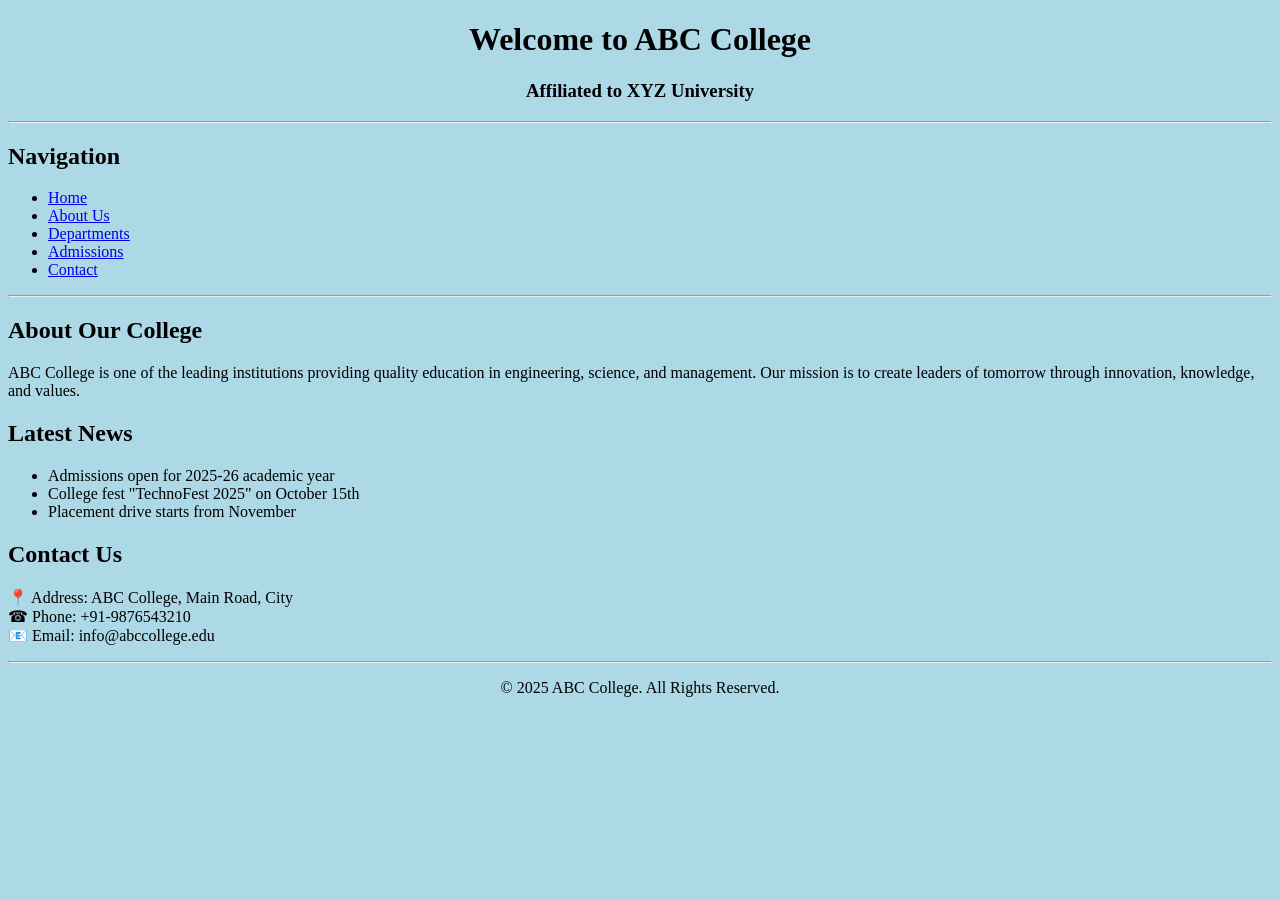
==== index.html @ fe97b084 "1" ====
<!DOCTYPE html>
<html>
<head>
    <title>College Website - Home</title>
</head>
<body bgcolor="lightblue">

    <center>
        <h1>Welcome to ABC College</h1>
        <h3>Affiliated to XYZ University</h3>
        <hr>
    </center>

    <h2>Navigation</h2>
    <ul>
        <li><a href="#">Home</a></li>
        <li><a href="#">About Us</a></li>
        <li><a href="#">Departments</a></li>
        <li><a href="#">Admissions</a></li>
        <li><a href="#">Contact</a></li>
    </ul>
    <hr>

    <h2>About Our College</h2>
    <p>
        ABC College is one of the leading institutions providing quality education 
        in engineering, science, and management. Our mission is to create leaders 
        of tomorrow through innovation, knowledge, and values.
    </p>

    <h2>Latest News</h2>
    <ul>
        <li>Admissions open for 2025-26 academic year</li>
        <li>College fest "TechnoFest 2025" on October 15th</li>
        <li>Placement drive starts from November</li>
    </ul>

    <h2>Contact Us</h2>
    <p>
        📍 Address: ABC College, Main Road, City <br>
        ☎ Phone: +91-9876543210 <br>
        📧 Email: info@abccollege.edu
    </p>

    <center>
        <hr>
        <p>© 2025 ABC College. All Rights Reserved.</p>
    </center>

</body>
</html>
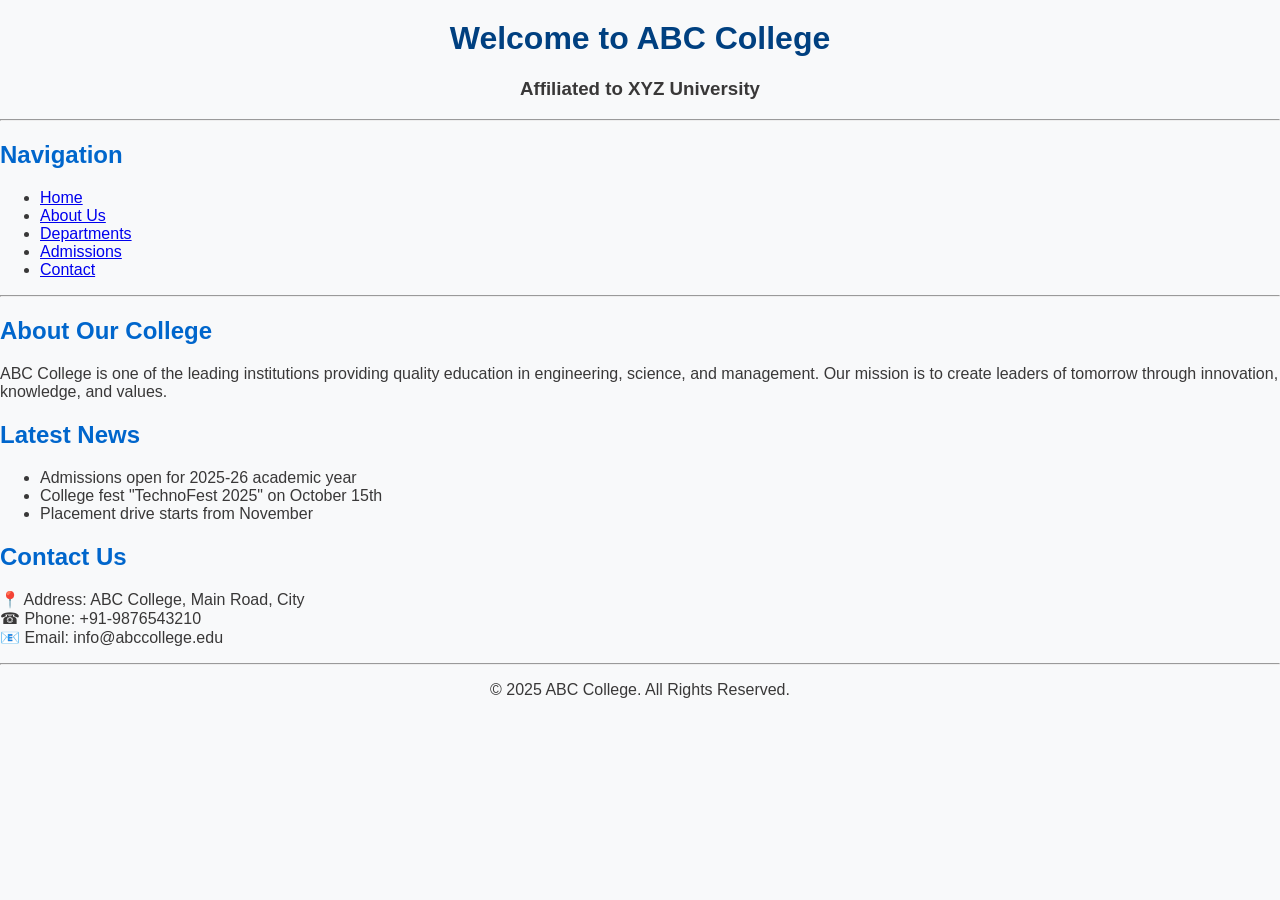
==== commit b1d58989: "ss" ====
--- a/index.html
+++ b/index.html
@@ -1,3 +1,4 @@
+<link rel="stylesheet" href="style.css">
 <!DOCTYPE html>
 <html>
 <head>
--- a/style.css
+++ b/style.css
@@ -0,0 +1,57 @@
+/* General body style */
+body {
+  font-family: Arial, sans-serif;
+  margin: 0;
+  padding: 0;
+  background: #f8f9fa;
+  color: #393838;
+}
+
+/* Navigation bar */
+nav {
+  background: #004080;
+  padding: 10px;
+  text-align: center;
+}
+
+nav a {
+  color: white;
+  text-decoration: none;
+  margin: 0 15px;
+  font-weight: bold;
+}
+
+nav a:hover {
+  color: #ffcc00;
+}
+
+/* Headings */
+h1 {
+  color: #004080;
+  text-align: center;
+  margin-top: 20px;
+}
+
+h2 {
+  color: #0066cc;
+}
+
+/* Page container */
+.container {
+  width: 80%;
+  margin: auto;
+  padding: 20px;
+  background: white;
+  box-shadow: 0 2px 8px rgba(0,0,0,0.1);
+  margin-top: 20px;
+  border-radius: 8px;
+}
+
+/* Footer */
+footer {
+  text-align: center;
+  background: #004080;
+  color: white;
+  padding: 10px;
+  margin-top: 30px;
+}
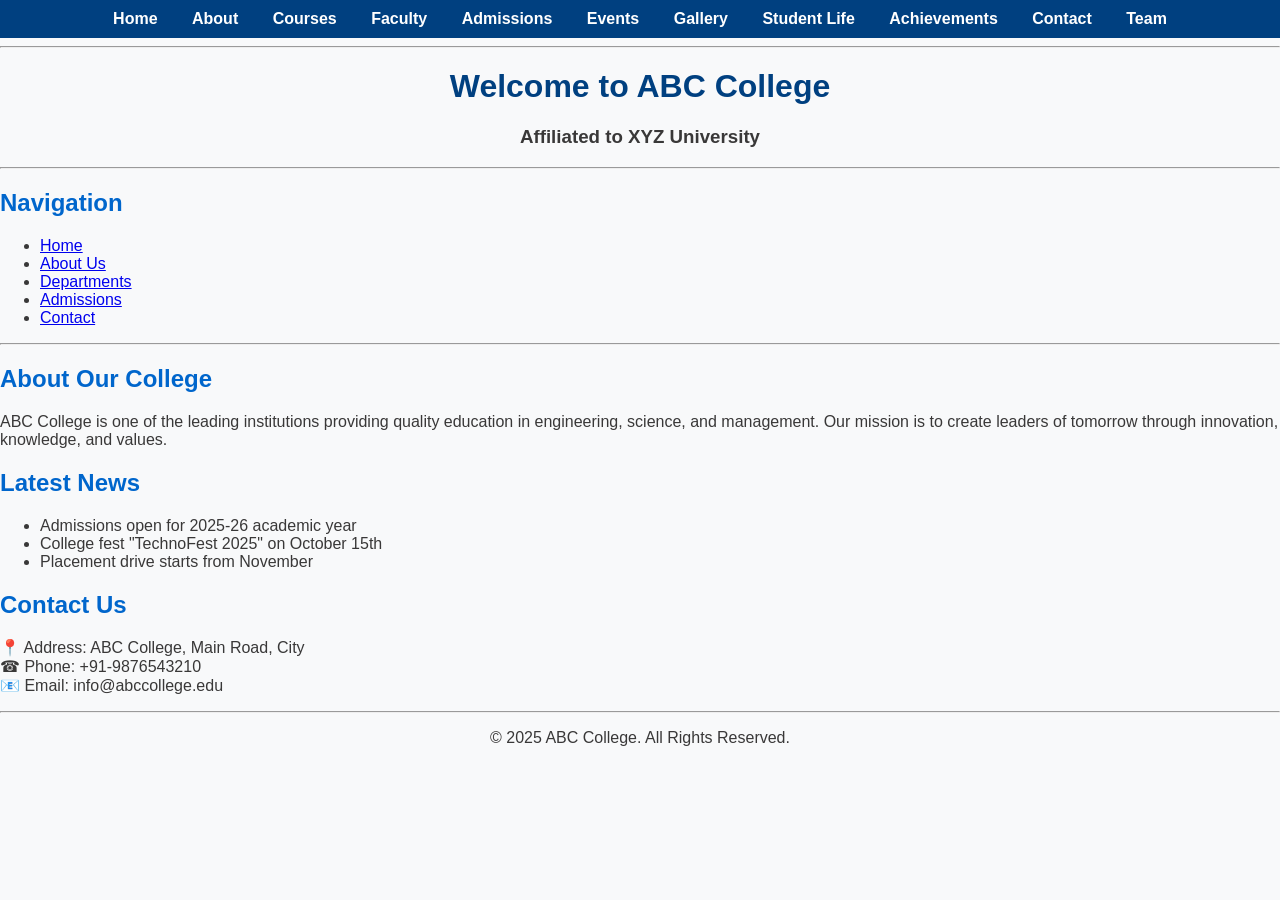
==== commit 77c8966c: "ss" ====
--- a/index.html
+++ b/index.html
@@ -5,6 +5,20 @@
     <title>College Website - Home</title>
 </head>
 <body bgcolor="lightblue">
+        <nav>
+  <a href="index.html">Home</a>
+  <a href="about.html">About</a>
+  <a href="courses.html">Courses</a>
+  <a href="faculty.html">Faculty</a>
+  <a href="admissions.html">Admissions</a>
+  <a href="events.html">Events</a>
+  <a href="gallery.html">Gallery</a>
+  <a href="studentlife.html">Student Life</a>
+  <a href="achievements.html">Achievements</a>
+  <a href="contact.html">Contact</a>
+  <a href="team.html">Team</a>
+</nav>
+<hr>
 
     <center>
         <h1>Welcome to ABC College</h1>
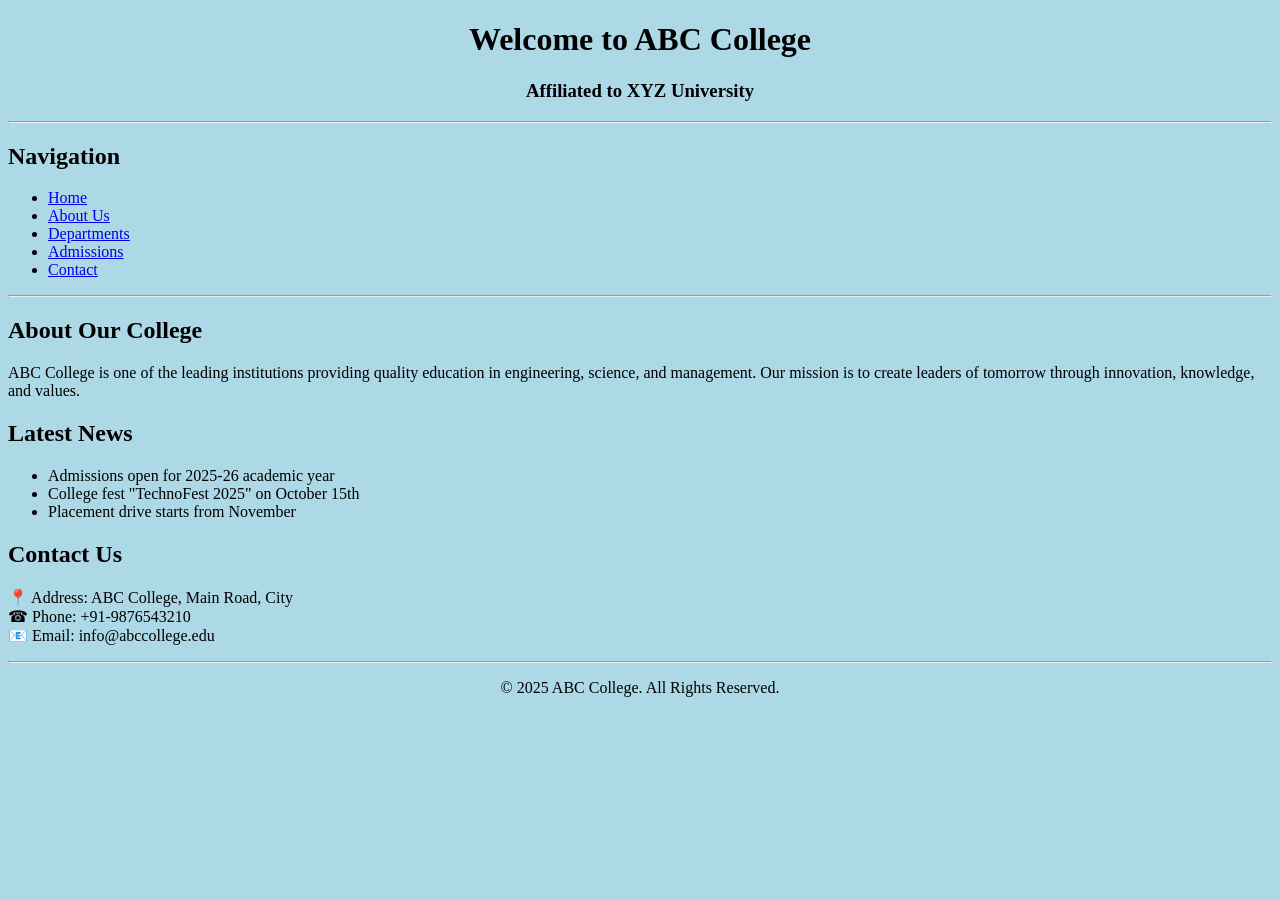
==== commit 772a03c9: "Add page" ====
--- a/index.html
+++ b/index.html
@@ -1,24 +1,9 @@
-<link rel="stylesheet" href="style.css">
 <!DOCTYPE html>
 <html>
 <head>
     <title>College Website - Home</title>
 </head>
 <body bgcolor="lightblue">
-        <nav>
-  <a href="index.html">Home</a>
-  <a href="about.html">About</a>
-  <a href="courses.html">Courses</a>
-  <a href="faculty.html">Faculty</a>
-  <a href="admissions.html">Admissions</a>
-  <a href="events.html">Events</a>
-  <a href="gallery.html">Gallery</a>
-  <a href="studentlife.html">Student Life</a>
-  <a href="achievements.html">Achievements</a>
-  <a href="contact.html">Contact</a>
-  <a href="team.html">Team</a>
-</nav>
-<hr>
 
     <center>
         <h1>Welcome to ABC College</h1>
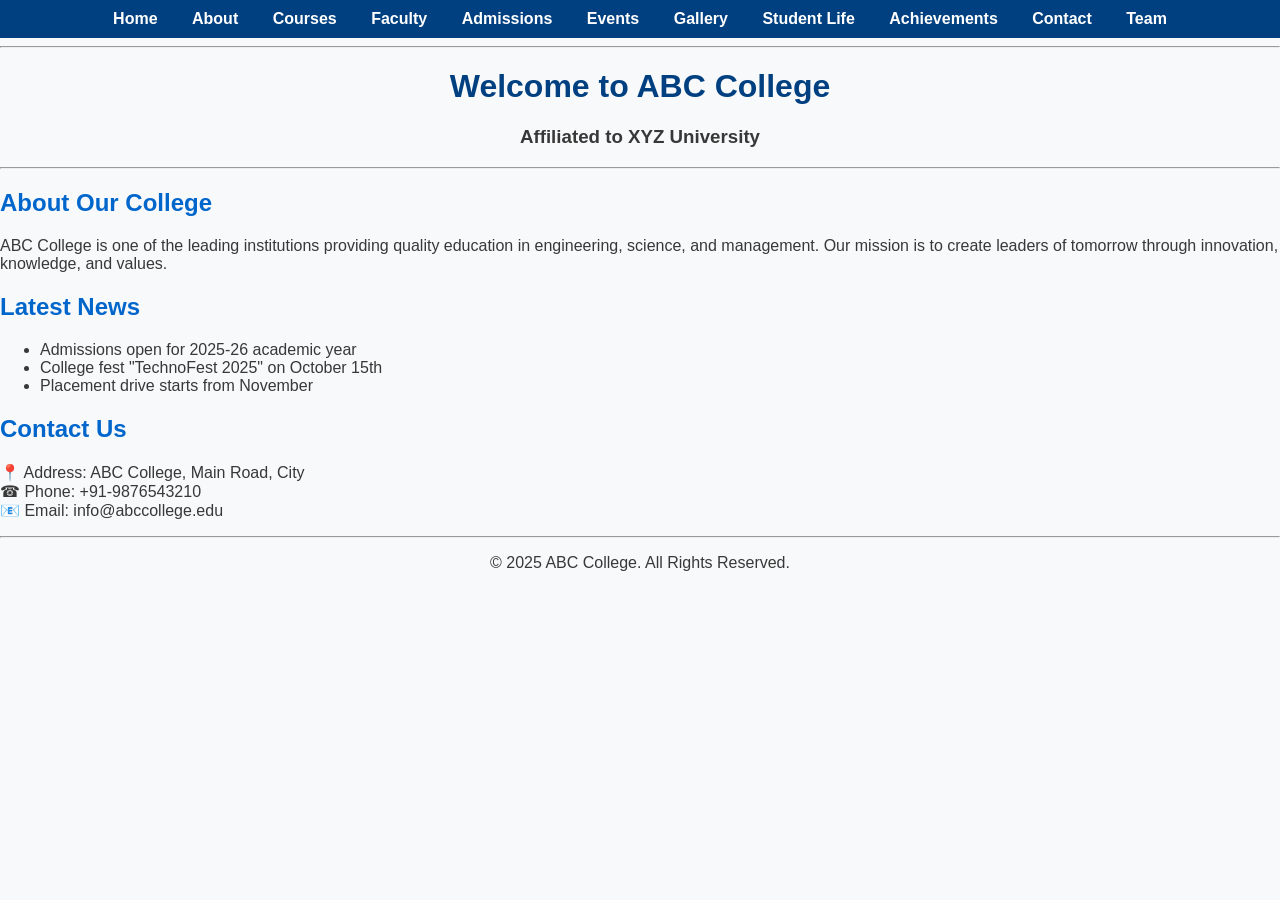
==== commit 358968a0: "ss" ====
--- a/index.html
+++ b/index.html
@@ -1,25 +1,30 @@
+<link rel="stylesheet" href="style.css">
 <!DOCTYPE html>
 <html>
 <head>
     <title>College Website - Home</title>
 </head>
 <body bgcolor="lightblue">
+        <nav>
+  <a href="index.html">Home</a>
+  <a href="about.html">About</a>
+  <a href="courses.html">Courses</a>
+  <a href="faculty.html">Faculty</a>
+  <a href="admissions.html">Admissions</a>
+  <a href="events.html">Events</a>
+  <a href="gallery.html">Gallery</a>
+  <a href="studentlife.html">Student Life</a>
+  <a href="achievements.html">Achievements</a>
+  <a href="contact.html">Contact</a>
+  <a href="team.html">Team</a>
+</nav>
+<hr>
 
     <center>
         <h1>Welcome to ABC College</h1>
         <h3>Affiliated to XYZ University</h3>
         <hr>
     </center>
-
-    <h2>Navigation</h2>
-    <ul>
-        <li><a href="#">Home</a></li>
-        <li><a href="#">About Us</a></li>
-        <li><a href="#">Departments</a></li>
-        <li><a href="#">Admissions</a></li>
-        <li><a href="#">Contact</a></li>
-    </ul>
-    <hr>
 
     <h2>About Our College</h2>
     <p>
--- a/style.css
+++ b/style.css
@@ -0,0 +1,57 @@
+/* General body style */
+body {
+  font-family: Arial, sans-serif;
+  margin: 0;
+  padding: 0;
+  background: #f8f9fa;
+  color: #393838;
+}
+
+/* Navigation bar */
+nav {
+  background: #004080;
+  padding: 10px;
+  text-align: center;
+}
+
+nav a {
+  color: white;
+  text-decoration: none;
+  margin: 0 15px;
+  font-weight: bold;
+}
+
+nav a:hover {
+  color: #ffcc00;
+}
+
+/* Headings */
+h1 {
+  color: #004080;
+  text-align: center;
+  margin-top: 20px;
+}
+
+h2 {
+  color: #0066cc;
+}
+
+/* Page container */
+.container {
+  width: 80%;
+  margin: auto;
+  padding: 20px;
+  background: white;
+  box-shadow: 0 2px 8px rgba(0,0,0,0.1);
+  margin-top: 20px;
+  border-radius: 8px;
+}
+
+/* Footer */
+footer {
+  text-align: center;
+  background: #004080;
+  color: white;
+  padding: 10px;
+  margin-top: 30px;
+}
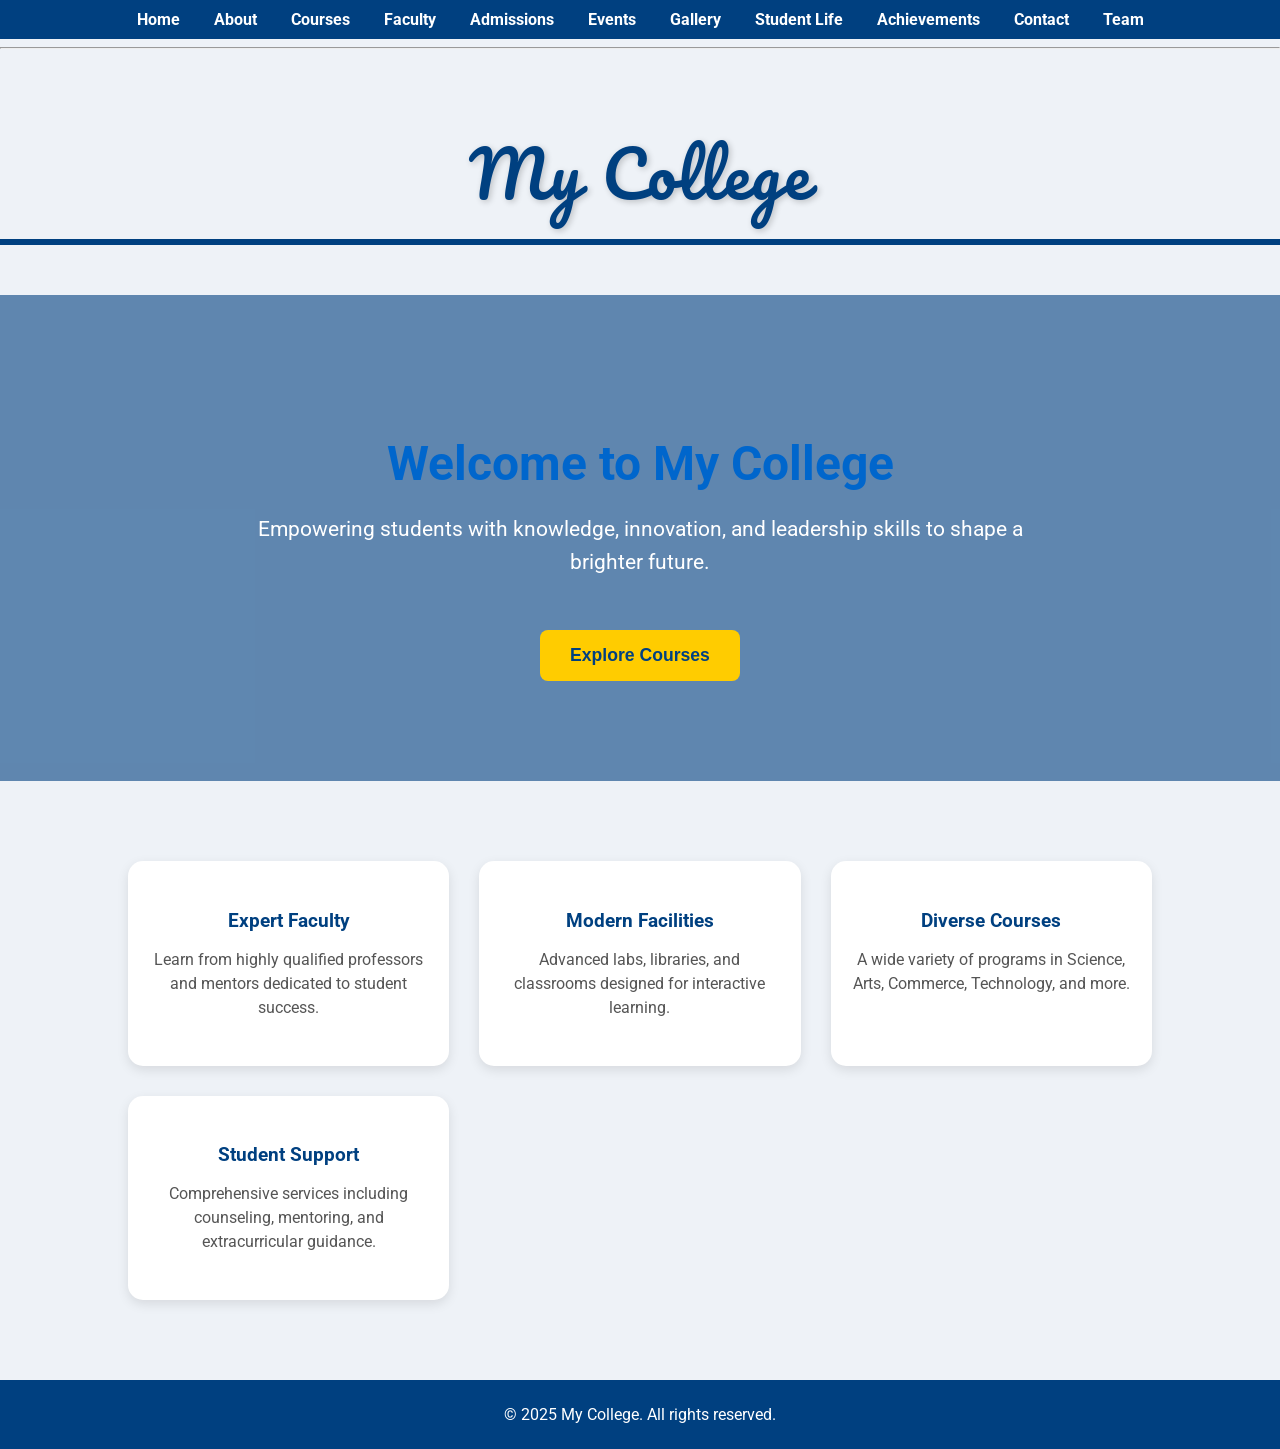
==== commit c0a80666: "ss" ====
--- a/index.html
+++ b/index.html
@@ -1,11 +1,157 @@
 <link rel="stylesheet" href="style.css">
 <!DOCTYPE html>
-<html>
+<html lang="en">
 <head>
-    <title>College Website - Home</title>
+  <meta charset="UTF-8">
+  <meta name="viewport" content="width=device-width, initial-scale=1.0">
+  <title>My College - Home</title>
+
+  <!-- Google Fonts -->
+  <link href="https://fonts.googleapis.com/css2?family=Pacifico&family=Roboto:wght@400;700&display=swap" rel="stylesheet">
+
+  <style>
+    /* General Body Style */
+    body {
+      margin: 0;
+      padding: 0;
+      font-family: 'Roboto', Arial, sans-serif;
+      background: #eef2f7;
+      color: #333;
+    }
+
+    /* College Logo Header */
+    .college-logo {
+      text-align: center;
+      font-family: 'Pacifico', cursive;
+      font-size: 4em;
+      color: #004080;
+      padding: 60px 20px 10px 20px;
+      letter-spacing: 2px;
+      text-shadow: 2px 2px 6px rgba(0,0,0,0.2);
+    }
+
+    /* Blue Line */
+    .blue-line {
+      width: 100%;
+      height: 6px;
+      background: #004080;
+      margin-bottom: 50px;
+    }
+
+    /* Hero Section */
+    .hero {
+      display: flex;
+      flex-direction: column;
+      align-items: center;
+      justify-content: center;
+      text-align: center;
+      padding: 100px 20px;
+      background: url('college-hero.jpg') no-repeat center center/cover;
+      color: white;
+      position: relative;
+    }
+
+    .hero::after {
+      content: '';
+      position: absolute;
+      top: 0; left: 0;
+      width: 100%;
+      height: 100%;
+      background: rgba(0, 64, 128, 0.6); /* overlay */
+      z-index: 1;
+    }
+
+    .hero-content {
+      position: relative;
+      z-index: 2;
+      max-width: 800px;
+    }
+
+    .hero h2 {
+      font-size: 3em;
+      margin-bottom: 20px;
+    }
+
+    .hero p {
+      font-size: 1.3em;
+      line-height: 1.6;
+    }
+
+    .hero button {
+      margin-top: 30px;
+      padding: 15px 30px;
+      font-size: 1.1em;
+      background: #ffcc00;
+      color: #004080;
+      border: none;
+      border-radius: 8px;
+      cursor: pointer;
+      font-weight: bold;
+      transition: background 0.3s;
+    }
+
+    .hero button:hover {
+      background: #e6b800;
+    }
+
+    /* Highlights Section */
+    .highlights {
+      display: grid;
+      grid-template-columns: repeat(auto-fit, minmax(250px, 1fr));
+      gap: 30px;
+      width: 80%;
+      margin: 80px auto;
+    }
+
+    .highlight-card {
+      background: white;
+      padding: 30px 20px;
+      border-radius: 15px;
+      box-shadow: 0 4px 12px rgba(0,0,0,0.1);
+      text-align: center;
+      transition: transform 0.3s, box-shadow 0.3s;
+    }
+
+    .highlight-card:hover {
+      transform: translateY(-5px);
+      box-shadow: 0 8px 20px rgba(0,0,0,0.2);
+    }
+
+    .highlight-card h3 {
+      color: #004080;
+      margin-bottom: 15px;
+    }
+
+    .highlight-card p {
+      color: #555;
+      line-height: 1.5;
+    }
+
+    /* Footer */
+    footer {
+      background: #004080;
+      color: white;
+      text-align: center;
+      padding: 25px 10px;
+      margin-top: 60px;
+    }
+
+    /* Responsive */
+    @media (max-width: 768px) {
+      .college-logo {
+        font-size: 3em;
+      }
+      .hero h2 {
+        font-size: 2em;
+      }
+      .hero p {
+        font-size: 1em;
+      }
+    }
+  </style>
 </head>
-<body bgcolor="lightblue">
-        <nav>
+<body>
+    <nav>
   <a href="index.html">Home</a>
   <a href="about.html">About</a>
   <a href="courses.html">Courses</a>
@@ -19,38 +165,47 @@
   <a href="team.html">Team</a>
 </nav>
 <hr>
-
-    <center>
-        <h1>Welcome to ABC College</h1>
-        <h3>Affiliated to XYZ University</h3>
-        <hr>
-    </center>
-
-    <h2>About Our College</h2>
-    <p>
-        ABC College is one of the leading institutions providing quality education 
-        in engineering, science, and management. Our mission is to create leaders 
-        of tomorrow through innovation, knowledge, and values.
-    </p>
-
-    <h2>Latest News</h2>
-    <ul>
-        <li>Admissions open for 2025-26 academic year</li>
-        <li>College fest "TechnoFest 2025" on October 15th</li>
-        <li>Placement drive starts from November</li>
-    </ul>
-
-    <h2>Contact Us</h2>
-    <p>
-        📍 Address: ABC College, Main Road, City <br>
-        ☎ Phone: +91-9876543210 <br>
-        📧 Email: info@abccollege.edu
-    </p>
-
-    <center>
-        <hr>
-        <p>© 2025 ABC College. All Rights Reserved.</p>
-    </center>
+  <!-- College Logo Header -->
+  <header class="college-logo">
+    My College
+  </header>
+
+  <!-- Blue Line -->
+  <div class="blue-line"></div>
+
+  <!-- Hero Section -->
+  <section class="hero">
+    <div class="hero-content">
+      <h2>Welcome to My College</h2>
+      <p>Empowering students with knowledge, innovation, and leadership skills to shape a brighter future.</p>
+      <button>Explore Courses</button>
+    </div>
+  </section>
+
+  <!-- Highlights Section -->
+  <section class="highlights">
+    <div class="highlight-card">
+      <h3>Expert Faculty</h3>
+      <p>Learn from highly qualified professors and mentors dedicated to student success.</p>
+    </div>
+    <div class="highlight-card">
+      <h3>Modern Facilities</h3>
+      <p>Advanced labs, libraries, and classrooms designed for interactive learning.</p>
+    </div>
+    <div class="highlight-card">
+      <h3>Diverse Courses</h3>
+      <p>A wide variety of programs in Science, Arts, Commerce, Technology, and more.</p>
+    </div>
+    <div class="highlight-card">
+      <h3>Student Support</h3>
+      <p>Comprehensive services including counseling, mentoring, and extracurricular guidance.</p>
+    </div>
+  </section>
+
+  <!-- Footer -->
+  <footer>
+    &copy; 2025 My College. All rights reserved.
+  </footer>
 
 </body>
 </html>
--- a/style.css
+++ b/style.css
@@ -4,7 +4,7 @@
   margin: 0;
   padding: 0;
   background: #f8f9fa;
-  color: #393838;
+  color: #333;
 }
 
 /* Navigation bar */
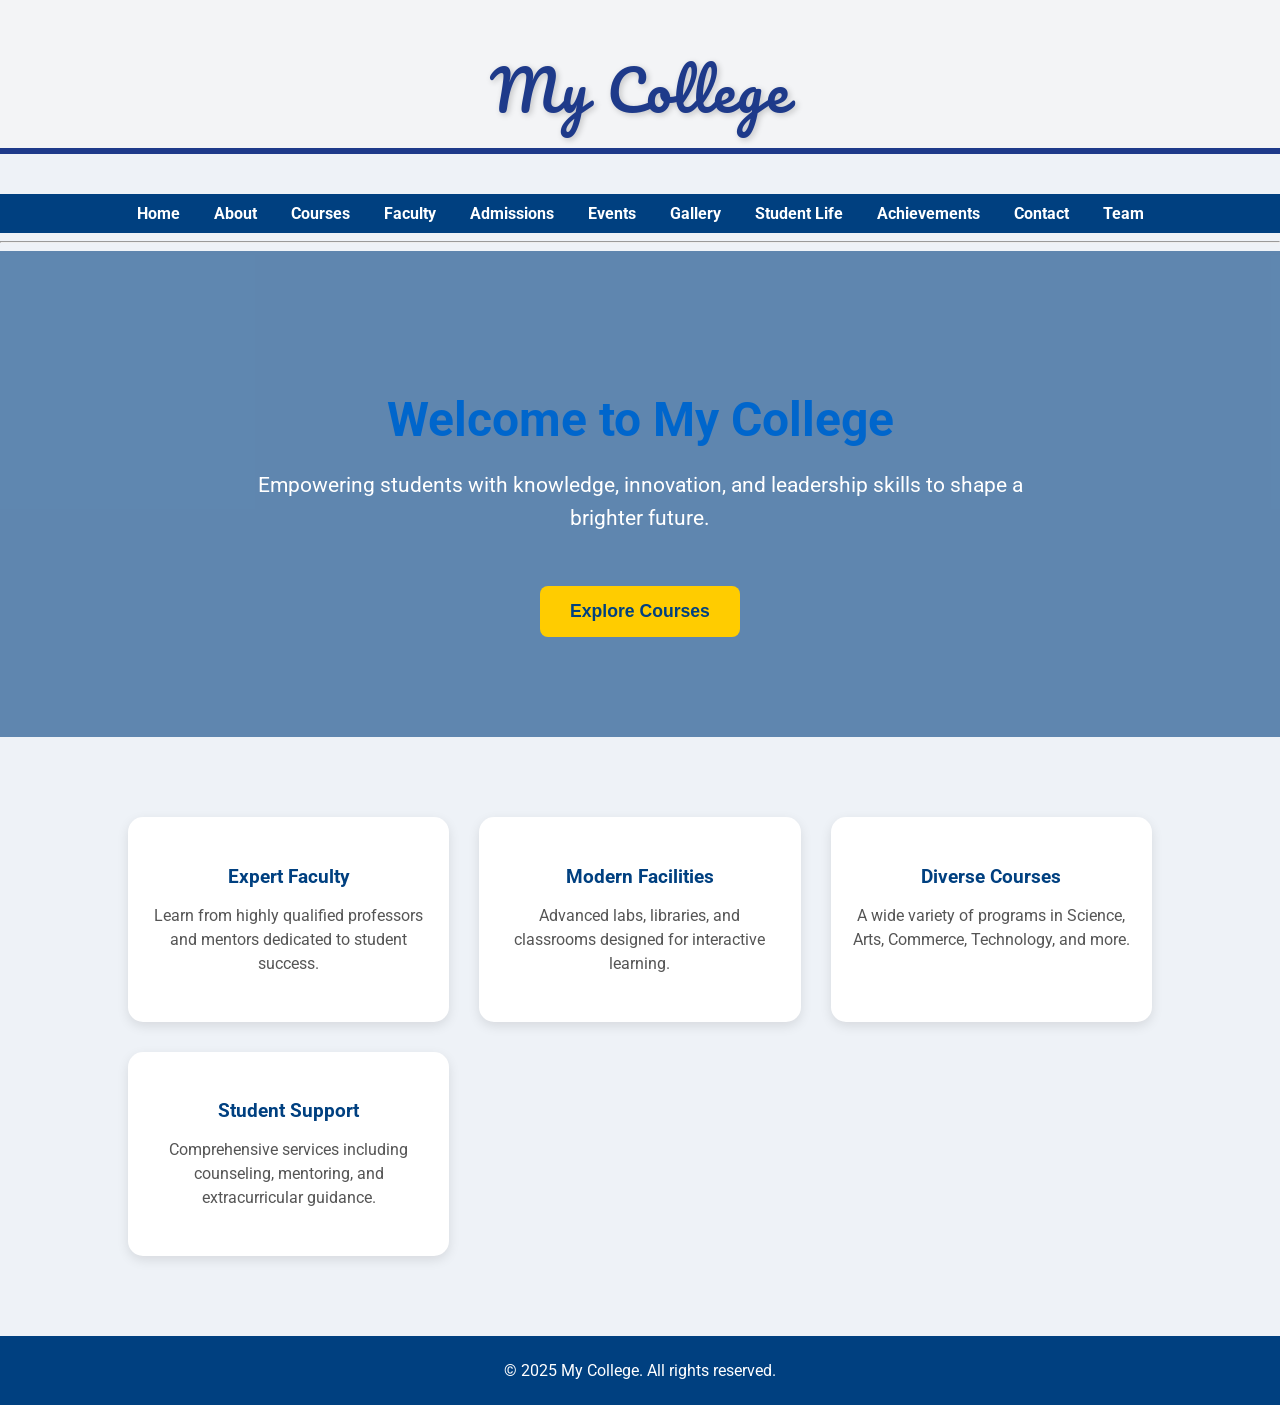
==== commit db1874ed: "ss" ====
--- a/index.html
+++ b/index.html
@@ -151,6 +151,14 @@
   </style>
 </head>
 <body>
+    <!-- College Name Header -->
+<header class="college-header">
+  My College
+</header>
+
+<!-- Blue Line under header -->
+<div class="header-line"></div>
+
     <nav>
   <a href="index.html">Home</a>
   <a href="about.html">About</a>
@@ -165,13 +173,7 @@
   <a href="team.html">Team</a>
 </nav>
 <hr>
-  <!-- College Logo Header -->
-  <header class="college-logo">
-    My College
-  </header>
-
-  <!-- Blue Line -->
-  <div class="blue-line"></div>
+
 
   <!-- Hero Section -->
   <section class="hero">
--- a/style.css
+++ b/style.css
@@ -1,3 +1,33 @@
+/* College Header */
+.college-header {
+  text-align: center;
+  font-family: 'Pacifico', cursive; /* stylish font */
+  font-size: 3.5em;
+  color: #1e3a8a; /* deep attractive blue */
+  padding: 40px 20px 10px 20px;
+  letter-spacing: 2px;
+  text-shadow: 2px 2px 6px rgba(0,0,0,0.2);
+  background: #f3f4f6; /* optional light background behind header */
+}
+
+/* Blue Line */
+.header-line {
+  width: 100%;
+  height: 6px;
+  background: #1e3a8a; /* matching header color */
+  margin-bottom: 40px;
+}
+
+/* Responsive adjustments */
+@media (max-width: 768px) {
+  .college-header {
+    font-size: 2.5em;
+    padding: 30px 10px 10px 10px;
+  }
+  .header-line {
+    height: 4px;
+  }
+}
 /* General body style */
 body {
   font-family: Arial, sans-serif;
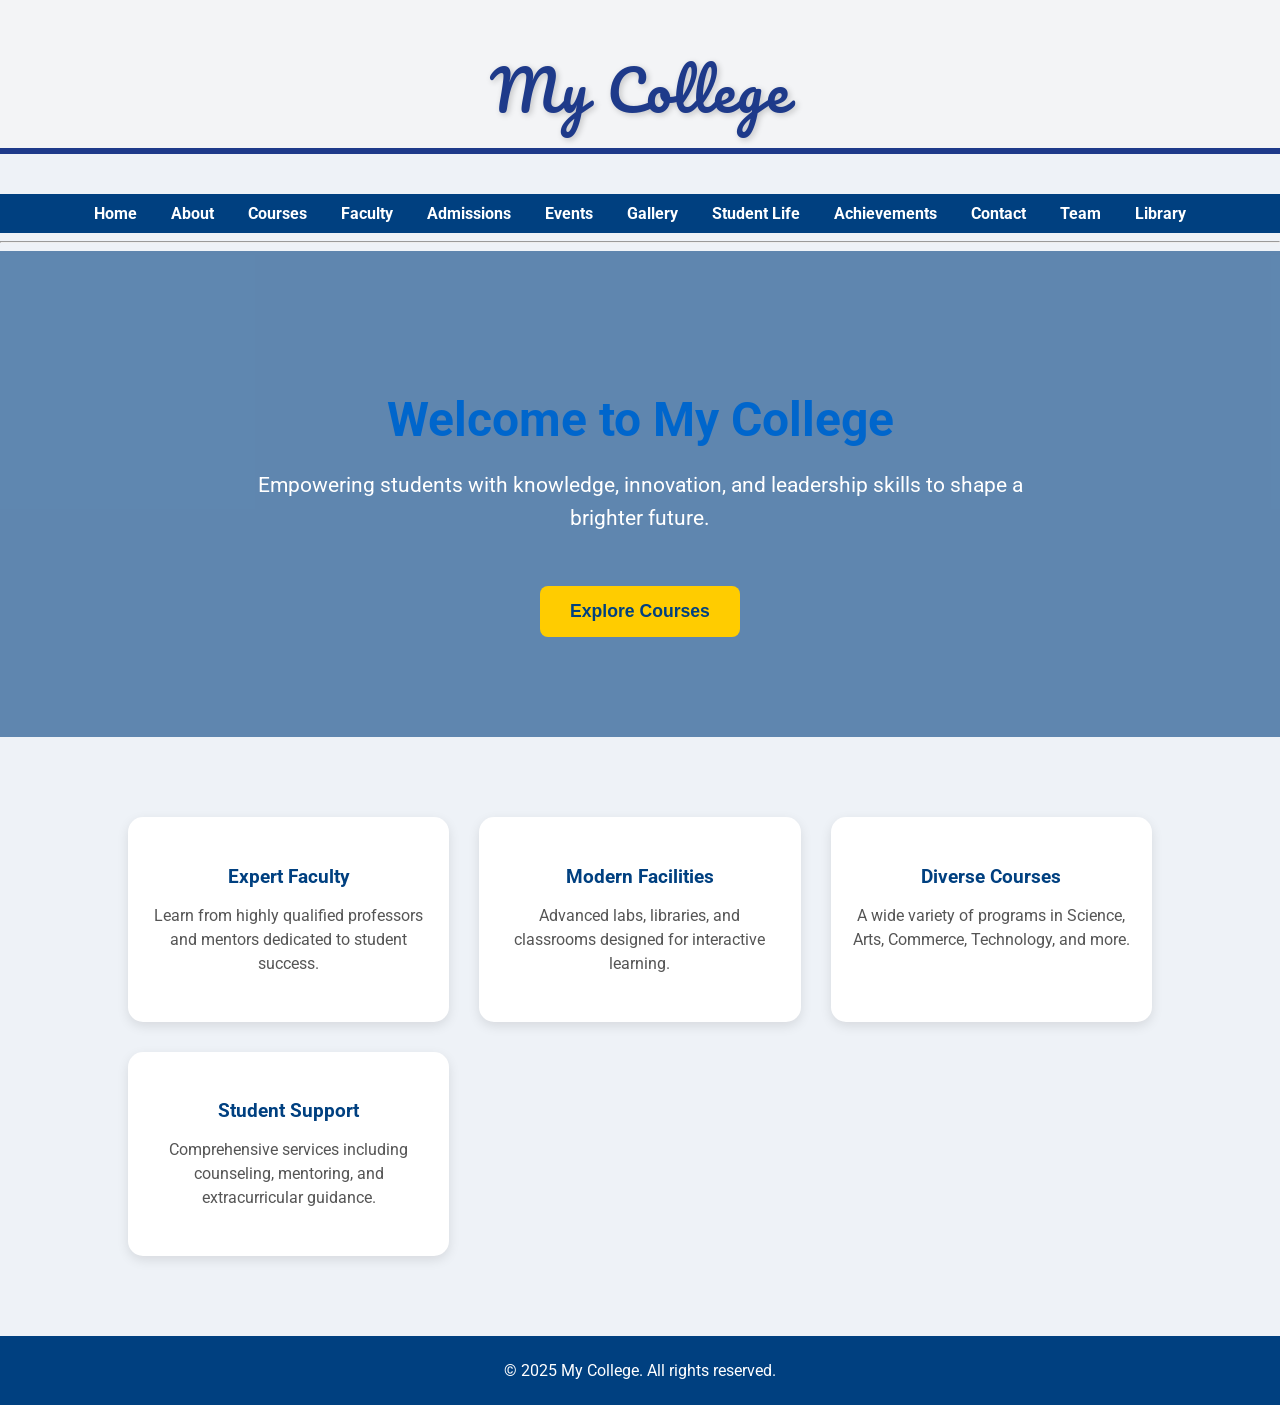
==== commit e8c4a485: "q" ====
--- a/index.html
+++ b/index.html
@@ -171,6 +171,8 @@
   <a href="achievements.html">Achievements</a>
   <a href="contact.html">Contact</a>
   <a href="team.html">Team</a>
+  <a href="library.html">Library</a>
+
 </nav>
 <hr>
 
